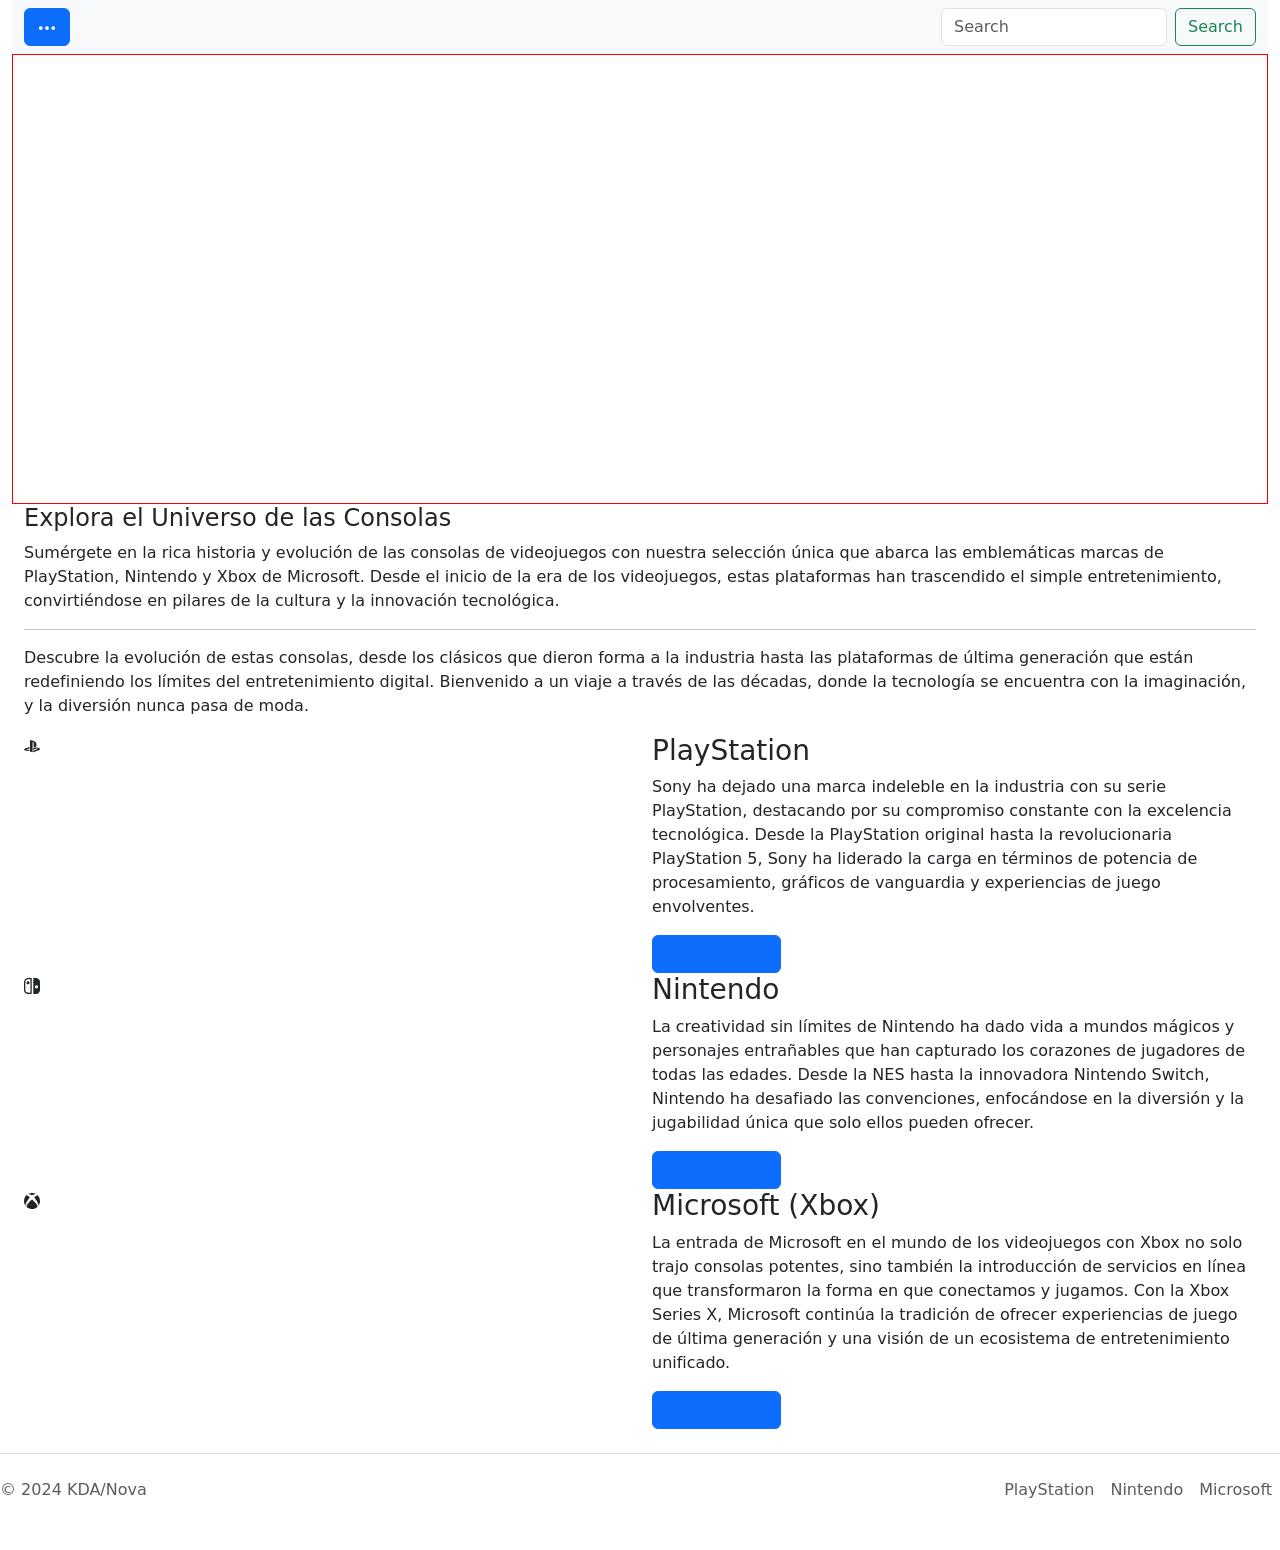
==== index.html @ 0591c62e "first commit" ====
<!DOCTYPE html>
<html lang="es">

<head>
    <meta charset="UTF-8">
    <meta name="viewport" content="width=device-width, initial-scale=1.0">
    <title>Home | Tiendita de la Esquina</title>

    <!-- CSS BS-->
    <link href="https://cdn.jsdelivr.net/npm/bootstrap@5.3.2/dist/css/bootstrap.min.css" rel="stylesheet"
        integrity="sha384-T3c6CoIi6uLrA9TneNEoa7RxnatzjcDSCmG1MXxSR1GAsXEV/Dwwykc2MPK8M2HN" crossorigin="anonymous">

    <!-- ------------------------------------ -->
    <!-- CSS -->
    <link rel="stylesheet" href="css/estilo.css">

    <!-- ------------------------------------ -->
    <!-- ESTILO DE FUENTE EXTERNA -->


    <!-- ------------------------------------ -->
    <!-- SEO -->
    <link rel="icon" href="" type="image/png">
    <meta name="title" content="Home | Tiendita de la Esquina">
    <meta name="description" content="Explora la mejor selección de consolas de videojuegos de las principales marcas, incluyendo 
    Sony PlayStation, Xbox y Nintendo, en nuestra tienda en línea. Descubre la última tecnología en entretenimiento con nuestra 
    amplia gama de consolas, accesorios y juegos. Desde la potencia innovadora de PlayStation hasta la versatilidad de Xbox y la 
    creatividad única de Nintendo, estamos comprometidos a ofrecerte la experiencia de juego perfecta. ¡Compra ahora y sumérgete 
    en el emocionante mundo de los videojuegos con la garantía de calidad y servicio de nuestra tienda!">
</head>

<body>

    <!-- HEADER -->
    <header class="container-fluid headerIndex">
        <nav class="navbar bg-body-tertiary headerIndexNav">

            <!-- Menu header -->
            <div class="container-fluid">
                <div class="d-grid gap-2 d-md-block">
                    <button type="button" class="btn btn-primary" id="btnHeaderIndexNav">
                        <svg xmlns="http://www.w3.org/2000/svg" width="20" height="20" fill="currentColor"
                            class="bi bi-three-dots" viewBox="0 0 16 16">
                            <path
                                d="M3 9.5a1.5 1.5 0 1 1 0-3 1.5 1.5 0 0 1 0 3m5 0a1.5 1.5 0 1 1 0-3 1.5 1.5 0 0 1 0 3m5 0a1.5 1.5 0 1 1 0-3 1.5 1.5 0 0 1 0 3" />
                        </svg>
                    </button>
                </div>

                <form class="d-flex" role="search">
                    <input class="form-control me-2" type="search" placeholder="Search" aria-label="Search">
                    <button class="btn btn-outline-success" type="submit">Search</button>
                </form>
            </div>

            <!-- fondo del nav -->
            <div class="overlay menuNavIndexFondoNegro d-none" id="idMenuNavIndexFondoNegro"></div>

            <!-- Menu Nav -->
            <div class="d-flex flex-column flex-shrink-0 p-3 text-bg-dark menuNavOpen d-none" id="idMenuNavOpen">
                <a href="/" class="d-flex align-items-center mb-3 mb-md-0 me-md-auto text-white text-decoration-none">
                    <h1>La Tiendita de la Esquina</h1>
                </a>
                <hr>
                <ul class="nav nav-pills flex-column mb-auto">
                    <li class="nav-item">
                        <a href="#" class="nav-link" aria-current="page">
                            <svg xmlns="http://www.w3.org/2000/svg" width="25" height="25" fill="currentColor"
                                class="bi bi-house-door" viewBox="0 0 16 16">
                                <path
                                    d="M8.354 1.146a.5.5 0 0 0-.708 0l-6 6A.5.5 0 0 0 1.5 7.5v7a.5.5 0 0 0 .5.5h4.5a.5.5 0 0 0 .5-.5v-4h2v4a.5.5 0 0 0 .5.5H14a.5.5 0 0 0 .5-.5v-7a.5.5 0 0 0-.146-.354L13 5.793V2.5a.5.5 0 0 0-.5-.5h-1a.5.5 0 0 0-.5.5v1.293zM2.5 14V7.707l5.5-5.5 5.5 5.5V14H10v-4a.5.5 0 0 0-.5-.5h-3a.5.5 0 0 0-.5.5v4z" />
                            </svg>
                            Home
                        </a>
                    </li>
                    <li>
                        <a href="#" class="nav-link text-white">
                            <svg xmlns="http://www.w3.org/2000/svg" width="25" height="25" fill="currentColor"
                                class="bi bi-playstation" viewBox="0 0 16 16">
                                <path
                                    d="M15.858 11.451c-.313.395-1.079.676-1.079.676l-5.696 2.046v-1.509l4.192-1.493c.476-.17.549-.412.162-.538-.386-.127-1.085-.09-1.56.08l-2.794.984v-1.566l.161-.054s.807-.286 1.942-.412c1.135-.125 2.525.017 3.616.43 1.23.39 1.368.962 1.056 1.356M9.625 8.883v-3.86c0-.453-.083-.87-.508-.988-.326-.105-.528.198-.528.65v9.664l-2.606-.827V2c1.108.206 2.722.692 3.59.985 2.207.757 2.955 1.7 2.955 3.825 0 2.071-1.278 2.856-2.903 2.072Zm-8.424 3.625C-.061 12.15-.271 11.41.304 10.984c.532-.394 1.436-.69 1.436-.69l3.737-1.33v1.515l-2.69.963c-.474.17-.547.411-.161.538.386.126 1.085.09 1.56-.08l1.29-.469v1.356l-.257.043a8.45 8.45 0 0 1-4.018-.323Z" />
                            </svg>
                            PlayStation
                        </a>
                    </li>
                    <li>
                        <a href="#" class="nav-link text-white">
                            <svg xmlns="http://www.w3.org/2000/svg" width="25" height="25" fill="currentColor"
                                class="bi bi-nintendo-switch" viewBox="0 0 16 16">
                                <path
                                    d="M9.34 8.005c0-4.38.01-7.972.023-7.982C9.373.01 10.036 0 10.831 0c1.153 0 1.51.01 1.743.05 1.73.298 3.045 1.6 3.373 3.326.046.242.053.809.053 4.61 0 4.06.005 4.537-.123 4.976-.022.076-.048.15-.08.242a4.14 4.14 0 0 1-3.426 2.767c-.317.033-2.889.046-2.978.013-.05-.02-.053-.752-.053-7.979m4.675.269a1.62 1.62 0 0 0-1.113-1.034 1.61 1.61 0 0 0-1.938 1.073 1.9 1.9 0 0 0-.014.935 1.63 1.63 0 0 0 1.952 1.107c.51-.136.908-.504 1.11-1.028.11-.285.113-.742.003-1.053M3.71 3.317c-.208.04-.526.199-.695.348-.348.301-.52.729-.494 1.232.013.262.03.332.136.544.155.321.39.556.712.715.222.11.278.123.567.133.261.01.354 0 .53-.06.719-.242 1.153-.94 1.03-1.656-.142-.852-.95-1.422-1.786-1.256" />
                                <path
                                    d="M3.425.053a4.14 4.14 0 0 0-3.28 3.015C0 3.628-.01 3.956.005 8.3c.01 3.99.014 4.082.08 4.39.368 1.66 1.548 2.844 3.224 3.235.22.05.497.06 2.29.07 1.856.012 2.048.009 2.097-.04.05-.05.053-.69.053-7.94 0-5.374-.01-7.906-.033-7.952-.033-.06-.09-.063-2.03-.06-1.578.004-2.052.014-2.26.05Zm3 14.665-1.35-.016c-1.242-.013-1.375-.02-1.623-.083a2.81 2.81 0 0 1-2.08-2.167c-.074-.335-.074-8.579-.004-8.907a2.85 2.85 0 0 1 1.716-2.05c.438-.176.64-.196 2.058-.2l1.282-.003v13.426Z" />
                            </svg>
                            Nintendo
                        </a>
                    </li>
                    <li>
                        <a href="#" class="nav-link text-white">
                            <svg xmlns="http://www.w3.org/2000/svg" width="25" height="25" fill="currentColor"
                                class="bi bi-xbox" viewBox="0 0 16 16">
                                <path
                                    d="M7.202 15.967a8 8 0 0 1-3.552-1.26c-.898-.585-1.101-.826-1.101-1.306 0-.965 1.062-2.656 2.879-4.583C6.459 7.723 7.897 6.44 8.052 6.475c.302.068 2.718 2.423 3.622 3.531 1.43 1.753 2.088 3.189 1.754 3.829-.254.486-1.83 1.437-2.987 1.802-.954.301-2.207.429-3.239.33m-5.866-3.57C.589 11.253.212 10.127.03 8.497c-.06-.539-.038-.846.137-1.95.218-1.377 1.002-2.97 1.945-3.95.401-.417.437-.427.926-.263.595.2 1.23.638 2.213 1.528l.574.519-.313.385C4.056 6.553 2.52 9.086 1.94 10.653c-.315.852-.442 1.707-.306 2.063.091.24.007.15-.3-.319Zm13.101.195c.074-.36-.019-1.02-.238-1.687-.473-1.443-2.055-4.128-3.508-5.953l-.457-.575.494-.454c.646-.593 1.095-.948 1.58-1.25.381-.237.927-.448 1.161-.448.145 0 .654.528 1.065 1.104a8.4 8.4 0 0 1 1.343 3.102c.153.728.166 2.286.024 3.012a9.5 9.5 0 0 1-.6 1.893c-.179.393-.624 1.156-.82 1.404-.1.128-.1.127-.043-.148ZM7.335 1.952c-.67-.34-1.704-.705-2.276-.803a4 4 0 0 0-.759-.043c-.471.024-.45 0 .306-.358A7.8 7.8 0 0 1 6.47.128c.8-.169 2.306-.17 3.094-.005.85.18 1.853.552 2.418.9l.168.103-.385-.02c-.766-.038-1.88.27-3.078.853-.361.176-.676.316-.699.312a12 12 0 0 1-.654-.319Z" />
                            </svg>
                            Microsoft
                        </a>
                    </li>
                    <li>
                        <a href="#" class="nav-link text-white">
                            <svg xmlns="http://www.w3.org/2000/svg" width="25" height="25" fill="currentColor"
                                class="bi bi-columns-gap" viewBox="0 0 16 16">
                                <path
                                    d="M6 1v3H1V1zM1 0a1 1 0 0 0-1 1v3a1 1 0 0 0 1 1h5a1 1 0 0 0 1-1V1a1 1 0 0 0-1-1zm14 12v3h-5v-3zm-5-1a1 1 0 0 0-1 1v3a1 1 0 0 0 1 1h5a1 1 0 0 0 1-1v-3a1 1 0 0 0-1-1zM6 8v7H1V8zM1 7a1 1 0 0 0-1 1v7a1 1 0 0 0 1 1h5a1 1 0 0 0 1-1V8a1 1 0 0 0-1-1zm14-6v7h-5V1zm-5-1a1 1 0 0 0-1 1v7a1 1 0 0 0 1 1h5a1 1 0 0 0 1-1V1a1 1 0 0 0-1-1z" />
                            </svg>
                            Todos los productos
                        </a>
                    </li>
                </ul>
                <hr>
                <div class="dropdown">
                    <a href="#" class="d-flex align-items-center text-white text-decoration-none dropdown-toggle"
                        data-bs-toggle="dropdown" aria-expanded="false">
                        <img src="https://github.com/mdo.png" alt="" width="32" height="32" class="rounded-circle me-2">
                        <strong>Yo</strong>
                    </a>
                    <ul class="dropdown-menu dropdown-menu-dark text-small shadow">
                        <li><a class="dropdown-item" href="#">Mi Carrito</a></li>
                        <li><a class="dropdown-item" href="#">Perfil</a></li>
                        <li>
                            <hr class="dropdown-divider">
                        </li>
                        <li><a class="dropdown-item" href="#">Salir</a></li>
                    </ul>
                </div>
            </div>
        </nav>
    </header>

    <!-- ------ -->
    <!-- MAIN -->
    <main class="container-fluid">

        <!-- Portadas -->
        <div class="container-fluid" id="contendorPortadaIndex" style="border: 1px solid red; width: 100%; height: 50vh;">
              
            <div class="spinner-grow spinner-grow-sm" role="status">
                <span class="visually-hidden">Loading...</span>
            </div>
            <div class="spinner-grow spinner-grow-sm" role="status">
                <span class="visually-hidden">Loading...</span>
            </div>
            <div class="spinner-grow spinner-grow-sm" role="status">
                <span class="visually-hidden">Loading...</span>
            </div>
        </div>
        
        <!-- Descripción -->
        <div class="container-fluid">
            <h4>Explora el Universo de las Consolas</h4>
            <p>Sumérgete en la rica historia y evolución de las consolas de videojuegos con nuestra selección única
                que
                abarca las emblemáticas marcas de PlayStation, Nintendo y Xbox de Microsoft. Desde el inicio de la
                era
                de los videojuegos, estas plataformas han trascendido el simple entretenimiento, convirtiéndose en
                pilares de la cultura y la innovación tecnológica.
            </p>
            <hr>
            <p>Descubre la evolución de estas consolas, desde los clásicos que dieron forma a la industria hasta las
                plataformas de última generación que están redefiniendo los límites del entretenimiento digital.
                Bienvenido a un viaje a través de las décadas, donde la tecnología se encuentra con la imaginación,
                y la
                diversión nunca pasa de moda.
            </p>
        </div>

        <!-- Catálogo -->
        <div class="container-fluid">

            <!-- PlayStation -->
            <div class="row">
                <div class="col-xl-6 col-md-6 col-sm-12">
                    <svg xmlns="http://www.w3.org/2000/svg" width="16" height="16" fill="currentColor"
                        class="bi bi-playstation" viewBox="0 0 16 16">
                        <path
                            d="M15.858 11.451c-.313.395-1.079.676-1.079.676l-5.696 2.046v-1.509l4.192-1.493c.476-.17.549-.412.162-.538-.386-.127-1.085-.09-1.56.08l-2.794.984v-1.566l.161-.054s.807-.286 1.942-.412c1.135-.125 2.525.017 3.616.43 1.23.39 1.368.962 1.056 1.356M9.625 8.883v-3.86c0-.453-.083-.87-.508-.988-.326-.105-.528.198-.528.65v9.664l-2.606-.827V2c1.108.206 2.722.692 3.59.985 2.207.757 2.955 1.7 2.955 3.825 0 2.071-1.278 2.856-2.903 2.072Zm-8.424 3.625C-.061 12.15-.271 11.41.304 10.984c.532-.394 1.436-.69 1.436-.69l3.737-1.33v1.515l-2.69.963c-.474.17-.547.411-.161.538.386.126 1.085.09 1.56-.08l1.29-.469v1.356l-.257.043a8.45 8.45 0 0 1-4.018-.323Z" />
                    </svg>
                </div>
                <div class="col-xl-6 col-md-6 col-sm-12">
                    <h3>PlayStation</h3>
                    <p>Sony ha dejado una marca indeleble en la industria con su serie PlayStation, destacando por
                        su
                        compromiso constante con la excelencia tecnológica. Desde la PlayStation original hasta la
                        revolucionaria PlayStation 5, Sony ha liderado la carga en términos de potencia de
                        procesamiento, gráficos de vanguardia y experiencias de juego envolventes.</p>
                    <button type="button" class="btn btn-primary"><a href="">Ver Consolas</a></button>
                </div>
            </div>

            <!-- Nintendo -->
            <div class="row">
                <div class="col-xl-6 col-md-6 col-sm-12">
                    <svg xmlns="http://www.w3.org/2000/svg" width="16" height="16" fill="currentColor"
                        class="bi bi-nintendo-switch" viewBox="0 0 16 16">
                        <path
                            d="M9.34 8.005c0-4.38.01-7.972.023-7.982C9.373.01 10.036 0 10.831 0c1.153 0 1.51.01 1.743.05 1.73.298 3.045 1.6 3.373 3.326.046.242.053.809.053 4.61 0 4.06.005 4.537-.123 4.976-.022.076-.048.15-.08.242a4.14 4.14 0 0 1-3.426 2.767c-.317.033-2.889.046-2.978.013-.05-.02-.053-.752-.053-7.979m4.675.269a1.62 1.62 0 0 0-1.113-1.034 1.61 1.61 0 0 0-1.938 1.073 1.9 1.9 0 0 0-.014.935 1.63 1.63 0 0 0 1.952 1.107c.51-.136.908-.504 1.11-1.028.11-.285.113-.742.003-1.053M3.71 3.317c-.208.04-.526.199-.695.348-.348.301-.52.729-.494 1.232.013.262.03.332.136.544.155.321.39.556.712.715.222.11.278.123.567.133.261.01.354 0 .53-.06.719-.242 1.153-.94 1.03-1.656-.142-.852-.95-1.422-1.786-1.256" />
                        <path
                            d="M3.425.053a4.14 4.14 0 0 0-3.28 3.015C0 3.628-.01 3.956.005 8.3c.01 3.99.014 4.082.08 4.39.368 1.66 1.548 2.844 3.224 3.235.22.05.497.06 2.29.07 1.856.012 2.048.009 2.097-.04.05-.05.053-.69.053-7.94 0-5.374-.01-7.906-.033-7.952-.033-.06-.09-.063-2.03-.06-1.578.004-2.052.014-2.26.05Zm3 14.665-1.35-.016c-1.242-.013-1.375-.02-1.623-.083a2.81 2.81 0 0 1-2.08-2.167c-.074-.335-.074-8.579-.004-8.907a2.85 2.85 0 0 1 1.716-2.05c.438-.176.64-.196 2.058-.2l1.282-.003v13.426Z" />
                    </svg>
                </div>
                <div class="col-xl-6 col-md-6 col-sm-12">
                    <h3>Nintendo</h3>
                    <p>La creatividad sin límites de Nintendo ha dado vida a mundos mágicos y personajes entrañables
                        que
                        han capturado los corazones de jugadores de todas las edades. Desde la NES hasta la
                        innovadora
                        Nintendo Switch, Nintendo ha desafiado las convenciones, enfocándose en la diversión y la
                        jugabilidad única que solo ellos pueden ofrecer.</p>
                    <button type="button" class="btn btn-primary"><a href="">Ver Consolas</a></button>
                </div>
            </div>

            <!-- Microsoft (Xbox) -->
            <div class="row">
                <div class="col-xl-6 col-md-6 col-sm-12">
                    <svg xmlns="http://www.w3.org/2000/svg" width="16" height="16" fill="currentColor"
                        class="bi bi-xbox" viewBox="0 0 16 16">
                        <path
                            d="M7.202 15.967a8 8 0 0 1-3.552-1.26c-.898-.585-1.101-.826-1.101-1.306 0-.965 1.062-2.656 2.879-4.583C6.459 7.723 7.897 6.44 8.052 6.475c.302.068 2.718 2.423 3.622 3.531 1.43 1.753 2.088 3.189 1.754 3.829-.254.486-1.83 1.437-2.987 1.802-.954.301-2.207.429-3.239.33m-5.866-3.57C.589 11.253.212 10.127.03 8.497c-.06-.539-.038-.846.137-1.95.218-1.377 1.002-2.97 1.945-3.95.401-.417.437-.427.926-.263.595.2 1.23.638 2.213 1.528l.574.519-.313.385C4.056 6.553 2.52 9.086 1.94 10.653c-.315.852-.442 1.707-.306 2.063.091.24.007.15-.3-.319Zm13.101.195c.074-.36-.019-1.02-.238-1.687-.473-1.443-2.055-4.128-3.508-5.953l-.457-.575.494-.454c.646-.593 1.095-.948 1.58-1.25.381-.237.927-.448 1.161-.448.145 0 .654.528 1.065 1.104a8.4 8.4 0 0 1 1.343 3.102c.153.728.166 2.286.024 3.012a9.5 9.5 0 0 1-.6 1.893c-.179.393-.624 1.156-.82 1.404-.1.128-.1.127-.043-.148ZM7.335 1.952c-.67-.34-1.704-.705-2.276-.803a4 4 0 0 0-.759-.043c-.471.024-.45 0 .306-.358A7.8 7.8 0 0 1 6.47.128c.8-.169 2.306-.17 3.094-.005.85.18 1.853.552 2.418.9l.168.103-.385-.02c-.766-.038-1.88.27-3.078.853-.361.176-.676.316-.699.312a12 12 0 0 1-.654-.319Z" />
                    </svg>
                </div>
                <div class="col-xl-6 col-md-6 col-sm-12">
                    <h3>Microsoft (Xbox)</h3>
                    <p>La entrada de Microsoft en el mundo de los videojuegos con Xbox no solo trajo consolas
                        potentes,
                        sino también la introducción de servicios en línea que transformaron la forma en que
                        conectamos
                        y jugamos. Con la Xbox Series X, Microsoft continúa la tradición de ofrecer experiencias de
                        juego de última generación y una visión de un ecosistema de entretenimiento unificado.</p>
                    <button type="button" class="btn btn-primary"><a href="">Ver Consolas</a></button>
                </div>
            </div>
        </div>
    </main>

    <!-- ------ -->
    <!-- FOOTER -->
    <footer class="d-flex flex-wrap justify-content-between align-items-center py-3 my-4 border-top">
        <p class="col-md-4 mb-0 text-body-secondary">&copy; 2024 KDA/Nova</p>

        <a href="/"
            class="col-md-4 d-flex align-items-center justify-content-center mb-3 mb-md-0 me-md-auto link-body-emphasis text-decoration-none">
            <svg class="bi me-2" width="40" height="32">
                <use xlink:href="#bootstrap" />
            </svg>
        </a>

        <ul class="nav col-md-4 justify-content-end">
            <li class="nav-item"><a href="https://www.playstation.com/es-ar/" target="_blank"
                    class="nav-link px-2 text-body-secondary">PlayStation</a></li>
            <li class="nav-item"><a href="https://www.nintendo.com/es-ar/?gad_source=1" target="_blank"
                    class="nav-link px-2 text-body-secondary">Nintendo</a></li>
            <li class="nav-item"><a href="https://www.xbox.com/es-AR" target="_blank"
                    class="nav-link px-2 text-body-secondary">Microsoft</a></li>
        </ul>
    </footer>

    <!-- ------------------------------------ -->
    <!-- SWEET ALERT -->

    <!-- ------------------------------------ -->
    <!-- JS BS -->
    <script src="https://cdn.jsdelivr.net/npm/bootstrap@5.3.2/dist/js/bootstrap.bundle.min.js"
        integrity="sha384-C6RzsynM9kWDrMNeT87bh95OGNyZPhcTNXj1NW7RuBCsyN/o0jlpcV8Qyq46cDfL"
        crossorigin="anonymous"></script>

    <!-- ------------------------------------ -->
    <!-- JS -->
    <script src="js/index.js"></script>

</body>

</html>
---- css/estilo.css ----
* {
  margin: 0;
  padding: 0;
}

@font-face {}
html {
  scroll-behavior: smooth;
}

/* IMPORTS */
.headerIndex .menuNavIndexFondoNegro {
  position: fixed;
  top: 0px;
  left: 0px;
  width: 100%;
  height: 100%;
  background-color: rgba(0, 0, 0, 0.659);
  z-index: 10;
}
.headerIndex .menuNavOpen {
  position: fixed;
  top: 0px;
  left: 0px;
  width: 20%;
  height: 100%;
  z-index: 15;
}

/*# sourceMappingURL=estilo.css.map */
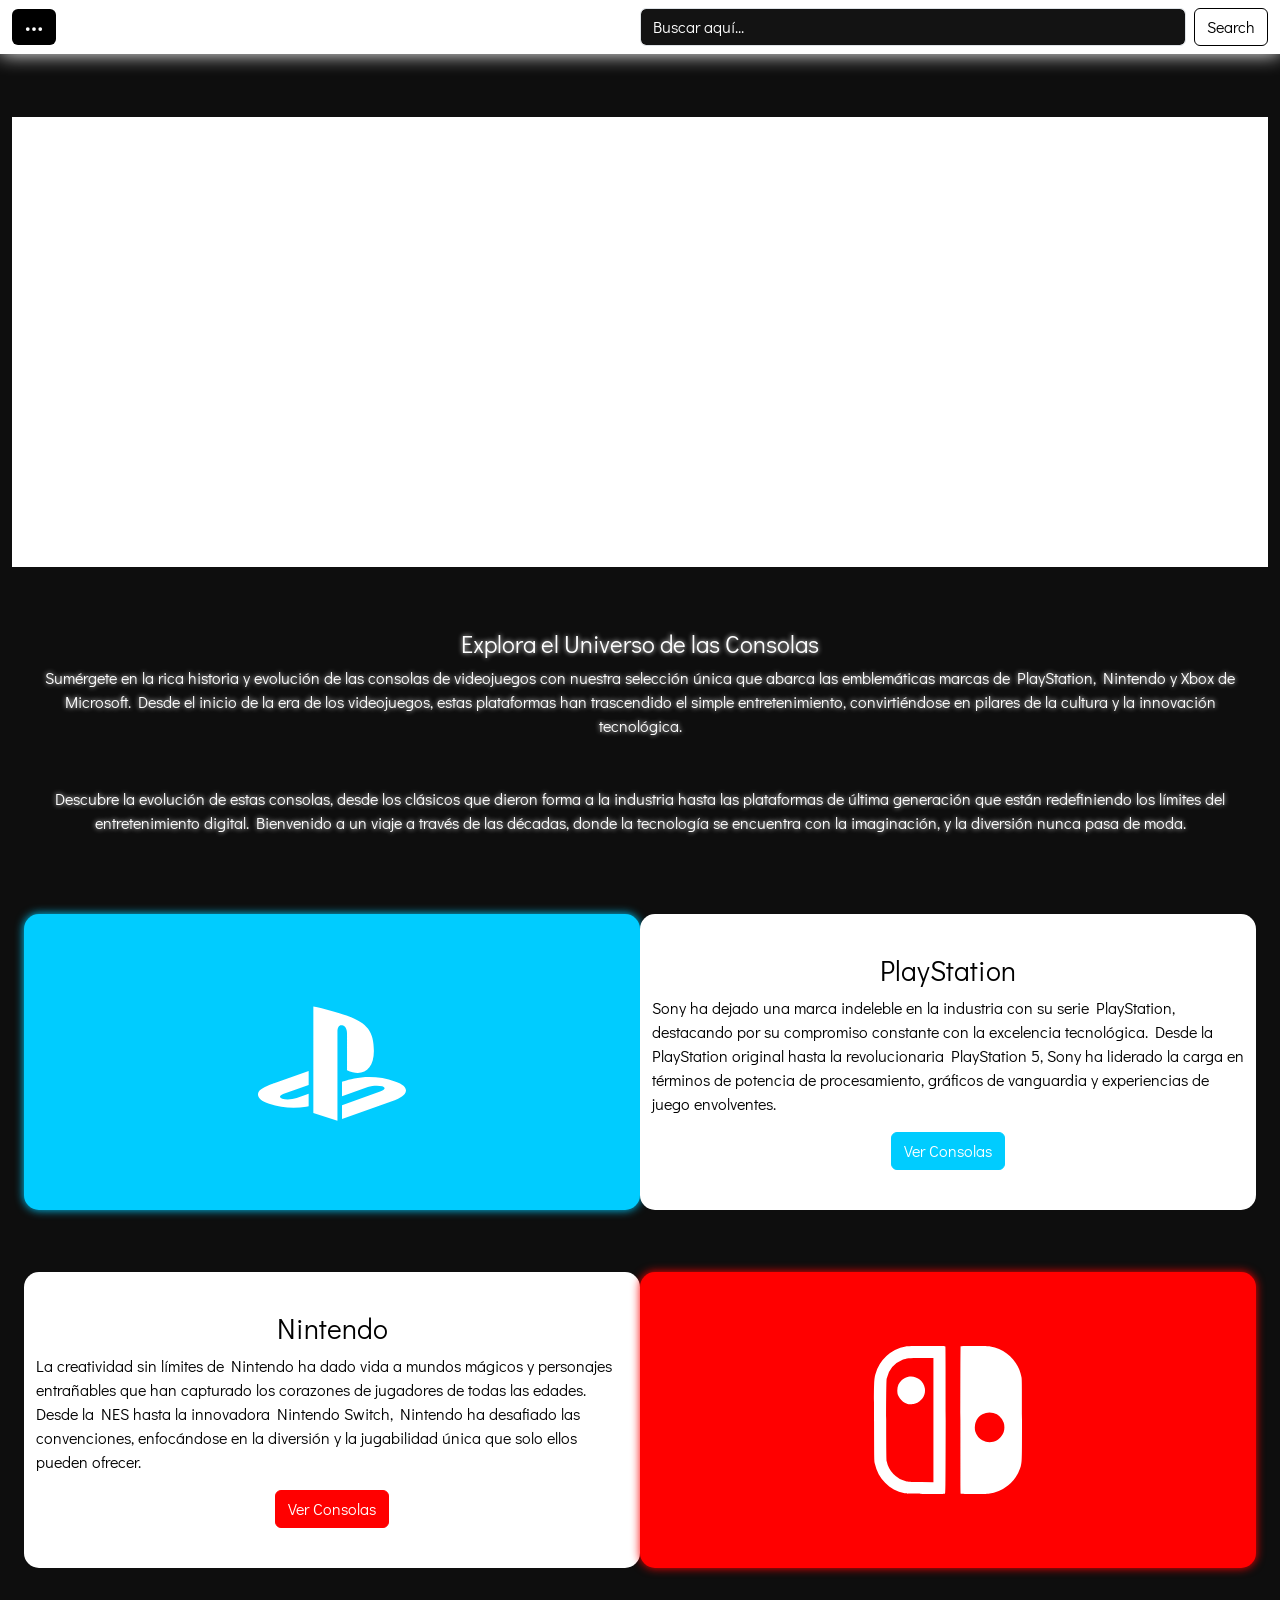
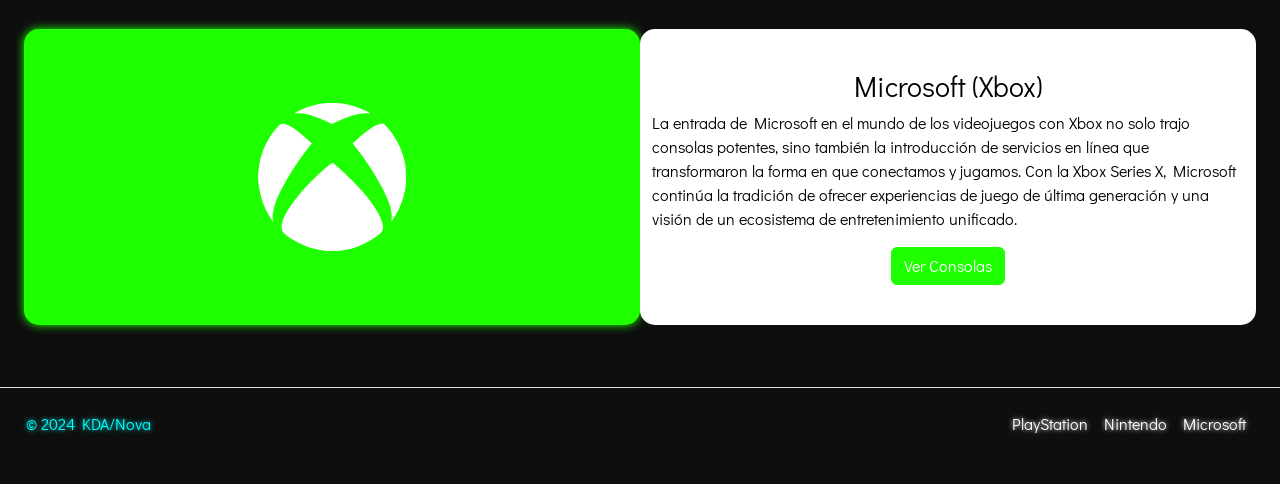
==== commit 09d12246: "as" ====
--- a/index.html
+++ b/index.html
@@ -16,11 +16,14 @@
 
     <!-- ------------------------------------ -->
     <!-- ESTILO DE FUENTE EXTERNA -->
+    <link rel="preconnect" href="https://fonts.googleapis.com">
+    <link rel="preconnect" href="https://fonts.gstatic.com" crossorigin>
+    <link href="https://fonts.googleapis.com/css2?family=Didact+Gothic&display=swap" rel="stylesheet">
 
 
     <!-- ------------------------------------ -->
     <!-- SEO -->
-    <link rel="icon" href="" type="image/png">
+    <link rel="icon" href="img/index/logo-favicon.png" type="image/png">
     <meta name="title" content="Home | Tiendita de la Esquina">
     <meta name="description" content="Explora la mejor selección de consolas de videojuegos de las principales marcas, incluyendo 
     Sony PlayStation, Xbox y Nintendo, en nuestra tienda en línea. Descubre la última tecnología en entretenimiento con nuestra 
@@ -29,16 +32,16 @@
     en el emocionante mundo de los videojuegos con la garantía de calidad y servicio de nuestra tienda!">
 </head>
 
-<body>
+<body class="bodyIndex">
 
     <!-- HEADER -->
-    <header class="container-fluid headerIndex">
-        <nav class="navbar bg-body-tertiary headerIndexNav">
+    <header class="container-fluid headerIndex" style="padding: 0px;">
+        <nav class="navbar headerIndexNav">
 
             <!-- Menu header -->
-            <div class="container-fluid">
-                <div class="d-grid gap-2 d-md-block">
-                    <button type="button" class="btn btn-primary" id="btnHeaderIndexNav">
+            <div class="container-fluid menuHeader">
+                <div class="d-grid gap-2 d-md-block menuHeaderContenedorBtn">
+                    <button type="button" class="btn btn-primary menuHeaderBtn" id="btnHeaderIndexNav">
                         <svg xmlns="http://www.w3.org/2000/svg" width="20" height="20" fill="currentColor"
                             class="bi bi-three-dots" viewBox="0 0 16 16">
                             <path
@@ -47,9 +50,10 @@
                     </button>
                 </div>
 
-                <form class="d-flex" role="search">
-                    <input class="form-control me-2" type="search" placeholder="Search" aria-label="Search">
-                    <button class="btn btn-outline-success" type="submit">Search</button>
+                <form class="d-flex menuHeaderForm" role="search">
+                    <input class="form-control me-2 menuHeaderFormInput" type="search" placeholder="Buscar aquí..."
+                        aria-label="Search">
+                    <button class="btn menuHeaderFormInputBtn" type="submit">Search</button>
                 </form>
             </div>
 
@@ -57,14 +61,16 @@
             <div class="overlay menuNavIndexFondoNegro d-none" id="idMenuNavIndexFondoNegro"></div>
 
             <!-- Menu Nav -->
-            <div class="d-flex flex-column flex-shrink-0 p-3 text-bg-dark menuNavOpen d-none" id="idMenuNavOpen">
-                <a href="/" class="d-flex align-items-center mb-3 mb-md-0 me-md-auto text-white text-decoration-none">
-                    <h1>La Tiendita de la Esquina</h1>
+            <div class="d-flex flex-column flex-shrink-0 p-3 menuNavOpen opacity-0" id="idMenuNavOpen">
+                <a href="index.html" class="d-flex align-items-center mb-3 mb-md-0 me-md-auto menuNavOpenLink">
+                    <img src="img/index/logo-principal.png" alt="logo-principal" class="menuNavOpenLinkImg">
                 </a>
+
                 <hr>
-                <ul class="nav nav-pills flex-column mb-auto">
-                    <li class="nav-item">
-                        <a href="#" class="nav-link" aria-current="page">
+
+                <ul class="nav nav-pills flex-column mb-auto menuNavOpenUl">
+                    <li class="menuNavOpenUlLi">
+                        <a href="index.html" class="nav-link menuNavOpenUlLiLink hoverLink" aria-current="page">
                             <svg xmlns="http://www.w3.org/2000/svg" width="25" height="25" fill="currentColor"
                                 class="bi bi-house-door" viewBox="0 0 16 16">
                                 <path
@@ -73,8 +79,8 @@
                             Home
                         </a>
                     </li>
-                    <li>
-                        <a href="#" class="nav-link text-white">
+                    <li class="menuNavOpenUlLi">
+                        <a href="#" class="nav-link menuNavOpenUlLiLink playLink">
                             <svg xmlns="http://www.w3.org/2000/svg" width="25" height="25" fill="currentColor"
                                 class="bi bi-playstation" viewBox="0 0 16 16">
                                 <path
@@ -83,8 +89,8 @@
                             PlayStation
                         </a>
                     </li>
-                    <li>
-                        <a href="#" class="nav-link text-white">
+                    <li class="menuNavOpenUlLi">
+                        <a href="#" class="nav-link menuNavOpenUlLiLink nintendoLink">
                             <svg xmlns="http://www.w3.org/2000/svg" width="25" height="25" fill="currentColor"
                                 class="bi bi-nintendo-switch" viewBox="0 0 16 16">
                                 <path
@@ -95,8 +101,8 @@
                             Nintendo
                         </a>
                     </li>
-                    <li>
-                        <a href="#" class="nav-link text-white">
+                    <li class="menuNavOpenUlLi">
+                        <a href="#" class="nav-link menuNavOpenUlLiLink xboxLink">
                             <svg xmlns="http://www.w3.org/2000/svg" width="25" height="25" fill="currentColor"
                                 class="bi bi-xbox" viewBox="0 0 16 16">
                                 <path
@@ -105,8 +111,8 @@
                             Microsoft
                         </a>
                     </li>
-                    <li>
-                        <a href="#" class="nav-link text-white">
+                    <li class="menuNavOpenUlLi">
+                        <a href="#" class="nav-link menuNavOpenUlLiLink hoverLink">
                             <svg xmlns="http://www.w3.org/2000/svg" width="25" height="25" fill="currentColor"
                                 class="bi bi-columns-gap" viewBox="0 0 16 16">
                                 <path
@@ -116,48 +122,46 @@
                         </a>
                     </li>
                 </ul>
+
                 <hr>
-                <div class="dropdown">
-                    <a href="#" class="d-flex align-items-center text-white text-decoration-none dropdown-toggle"
-                        data-bs-toggle="dropdown" aria-expanded="false">
-                        <img src="https://github.com/mdo.png" alt="" width="32" height="32" class="rounded-circle me-2">
-                        <strong>Yo</strong>
+
+                <div class="menuNavOpenPerfil">
+                    <a href="#" class="nav-link menuNavOpenPerfilLink">
+                        <svg xmlns="http://www.w3.org/2000/svg" width="25" height="25" fill="currentColor"
+                            class="bi bi-person" viewBox="0 0 16 16">
+                            <path
+                                d="M8 8a3 3 0 1 0 0-6 3 3 0 0 0 0 6m2-3a2 2 0 1 1-4 0 2 2 0 0 1 4 0m4 8c0 1-1 1-1 1H3s-1 0-1-1 1-4 6-4 6 3 6 4m-1-.004c-.001-.246-.154-.986-.832-1.664C11.516 10.68 10.289 10 8 10s-3.516.68-4.168 1.332c-.678.678-.83 1.418-.832 1.664z" />
+                        </svg>
+                        Registrarse
                     </a>
-                    <ul class="dropdown-menu dropdown-menu-dark text-small shadow">
-                        <li><a class="dropdown-item" href="#">Mi Carrito</a></li>
-                        <li><a class="dropdown-item" href="#">Perfil</a></li>
-                        <li>
-                            <hr class="dropdown-divider">
-                        </li>
-                        <li><a class="dropdown-item" href="#">Salir</a></li>
-                    </ul>
-                </div>
+                </div>
+
             </div>
         </nav>
     </header>
 
     <!-- ------ -->
     <!-- MAIN -->
-    <main class="container-fluid">
+    <main class="container-fluid mainIndex">
 
         <!-- Portadas -->
-        <div class="container-fluid" id="contendorPortadaIndex" style="border: 1px solid red; width: 100%; height: 50vh;">
-              
-            <div class="spinner-grow spinner-grow-sm" role="status">
-                <span class="visually-hidden">Loading...</span>
-            </div>
-            <div class="spinner-grow spinner-grow-sm" role="status">
-                <span class="visually-hidden">Loading...</span>
-            </div>
-            <div class="spinner-grow spinner-grow-sm" role="status">
-                <span class="visually-hidden">Loading...</span>
+        <div class="container-fluid mainIndexPortadas" id="contendorPortadaIndex" style="width: 100%; height: 50vh;">
+
+            <div class="spinner-grow spinner-grow-sm mainIndexPortadasContenedor" role="status">
+                <span class="visually-hidden mainIndexPortadasContenedorSpan">Loading...</span>
+            </div>
+            <div class="spinner-grow spinner-grow-sm mainIndexPortadasContenedor" role="status">
+                <span class="visually-hidden mainIndexPortadasContenedorSpan">Loading...</span>
+            </div>
+            <div class="spinner-grow spinner-grow-sm mainIndexPortadasContenedor" role="status">
+                <span class="visually-hidden mainIndexPortadasContenedorSpan">Loading...</span>
             </div>
         </div>
-        
+
         <!-- Descripción -->
-        <div class="container-fluid">
-            <h4>Explora el Universo de las Consolas</h4>
-            <p>Sumérgete en la rica historia y evolución de las consolas de videojuegos con nuestra selección única
+        <div class="container-fluid mainIndexDescripcion">
+            <h4 class="mainIndexDescripcionTitle">Explora el Universo de las Consolas</h4>
+            <p class="mainIndexDescripcionText">Sumérgete en la rica historia y evolución de las consolas de videojuegos con nuestra selección única
                 que
                 abarca las emblemáticas marcas de PlayStation, Nintendo y Xbox de Microsoft. Desde el inicio de la
                 era
@@ -165,7 +169,7 @@
                 pilares de la cultura y la innovación tecnológica.
             </p>
             <hr>
-            <p>Descubre la evolución de estas consolas, desde los clásicos que dieron forma a la industria hasta las
+            <p class="mainIndexDescripcionText">Descubre la evolución de estas consolas, desde los clásicos que dieron forma a la industria hasta las
                 plataformas de última generación que están redefiniendo los límites del entretenimiento digital.
                 Bienvenido a un viaje a través de las décadas, donde la tecnología se encuentra con la imaginación,
                 y la
@@ -174,69 +178,69 @@
         </div>
 
         <!-- Catálogo -->
-        <div class="container-fluid">
+        <div class="container-fluid mainIndexCatalogo">
 
             <!-- PlayStation -->
-            <div class="row">
-                <div class="col-xl-6 col-md-6 col-sm-12">
+            <div class="row mainIndexCatalogoContendor">
+                <div class="col-xl-6 col-md-6 col-sm-12 mainIndexCatalogoContendorLogo logoPlay" style="order: 1;">
                     <svg xmlns="http://www.w3.org/2000/svg" width="16" height="16" fill="currentColor"
-                        class="bi bi-playstation" viewBox="0 0 16 16">
+                        class="bi bi-playstation mainIndexCatalogoContendorLogoSvg" viewBox="0 0 16 16">
                         <path
                             d="M15.858 11.451c-.313.395-1.079.676-1.079.676l-5.696 2.046v-1.509l4.192-1.493c.476-.17.549-.412.162-.538-.386-.127-1.085-.09-1.56.08l-2.794.984v-1.566l.161-.054s.807-.286 1.942-.412c1.135-.125 2.525.017 3.616.43 1.23.39 1.368.962 1.056 1.356M9.625 8.883v-3.86c0-.453-.083-.87-.508-.988-.326-.105-.528.198-.528.65v9.664l-2.606-.827V2c1.108.206 2.722.692 3.59.985 2.207.757 2.955 1.7 2.955 3.825 0 2.071-1.278 2.856-2.903 2.072Zm-8.424 3.625C-.061 12.15-.271 11.41.304 10.984c.532-.394 1.436-.69 1.436-.69l3.737-1.33v1.515l-2.69.963c-.474.17-.547.411-.161.538.386.126 1.085.09 1.56-.08l1.29-.469v1.356l-.257.043a8.45 8.45 0 0 1-4.018-.323Z" />
                     </svg>
                 </div>
-                <div class="col-xl-6 col-md-6 col-sm-12">
-                    <h3>PlayStation</h3>
-                    <p>Sony ha dejado una marca indeleble en la industria con su serie PlayStation, destacando por
+                <div class="col-xl-6 col-md-6 col-sm-12 mainIndexCatalogoContendorTexts" style="order: 2;">
+                    <h3 class="mainIndexCatalogoContendorTextsTitle">PlayStation</h3>
+                    <p class="mainIndexCatalogoContendorTextsText">Sony ha dejado una marca indeleble en la industria con su serie PlayStation, destacando por
                         su
                         compromiso constante con la excelencia tecnológica. Desde la PlayStation original hasta la
                         revolucionaria PlayStation 5, Sony ha liderado la carga en términos de potencia de
                         procesamiento, gráficos de vanguardia y experiencias de juego envolventes.</p>
-                    <button type="button" class="btn btn-primary"><a href="">Ver Consolas</a></button>
+                    <button type="button" class="btn mainIndexCatalogoContendorTextsBtn btnPlay"><a href="" class="mainIndexCatalogoContendorTextsBtnLink">Ver Consolas</a></button>
                 </div>
             </div>
 
             <!-- Nintendo -->
-            <div class="row">
-                <div class="col-xl-6 col-md-6 col-sm-12">
+            <div class="row mainIndexCatalogoContendor">
+                <div class="col-xl-6 col-md-6 col-sm-12 mainIndexCatalogoContendorLogo logoNintendo" style="order: 2;">
                     <svg xmlns="http://www.w3.org/2000/svg" width="16" height="16" fill="currentColor"
-                        class="bi bi-nintendo-switch" viewBox="0 0 16 16">
+                        class="bi bi-nintendo-switch mainIndexCatalogoContendorLogoSvg" viewBox="0 0 16 16">
                         <path
                             d="M9.34 8.005c0-4.38.01-7.972.023-7.982C9.373.01 10.036 0 10.831 0c1.153 0 1.51.01 1.743.05 1.73.298 3.045 1.6 3.373 3.326.046.242.053.809.053 4.61 0 4.06.005 4.537-.123 4.976-.022.076-.048.15-.08.242a4.14 4.14 0 0 1-3.426 2.767c-.317.033-2.889.046-2.978.013-.05-.02-.053-.752-.053-7.979m4.675.269a1.62 1.62 0 0 0-1.113-1.034 1.61 1.61 0 0 0-1.938 1.073 1.9 1.9 0 0 0-.014.935 1.63 1.63 0 0 0 1.952 1.107c.51-.136.908-.504 1.11-1.028.11-.285.113-.742.003-1.053M3.71 3.317c-.208.04-.526.199-.695.348-.348.301-.52.729-.494 1.232.013.262.03.332.136.544.155.321.39.556.712.715.222.11.278.123.567.133.261.01.354 0 .53-.06.719-.242 1.153-.94 1.03-1.656-.142-.852-.95-1.422-1.786-1.256" />
                         <path
                             d="M3.425.053a4.14 4.14 0 0 0-3.28 3.015C0 3.628-.01 3.956.005 8.3c.01 3.99.014 4.082.08 4.39.368 1.66 1.548 2.844 3.224 3.235.22.05.497.06 2.29.07 1.856.012 2.048.009 2.097-.04.05-.05.053-.69.053-7.94 0-5.374-.01-7.906-.033-7.952-.033-.06-.09-.063-2.03-.06-1.578.004-2.052.014-2.26.05Zm3 14.665-1.35-.016c-1.242-.013-1.375-.02-1.623-.083a2.81 2.81 0 0 1-2.08-2.167c-.074-.335-.074-8.579-.004-8.907a2.85 2.85 0 0 1 1.716-2.05c.438-.176.64-.196 2.058-.2l1.282-.003v13.426Z" />
                     </svg>
                 </div>
-                <div class="col-xl-6 col-md-6 col-sm-12">
-                    <h3>Nintendo</h3>
-                    <p>La creatividad sin límites de Nintendo ha dado vida a mundos mágicos y personajes entrañables
+                <div class="col-xl-6 col-md-6 col-sm-12 mainIndexCatalogoContendorTexts" style="order: 1;">
+                    <h3 class="mainIndexCatalogoContendorTextsTitle">Nintendo</h3>
+                    <p class="mainIndexCatalogoContendorTextsText">La creatividad sin límites de Nintendo ha dado vida a mundos mágicos y personajes entrañables
                         que
                         han capturado los corazones de jugadores de todas las edades. Desde la NES hasta la
                         innovadora
                         Nintendo Switch, Nintendo ha desafiado las convenciones, enfocándose en la diversión y la
                         jugabilidad única que solo ellos pueden ofrecer.</p>
-                    <button type="button" class="btn btn-primary"><a href="">Ver Consolas</a></button>
+                    <button type="button" class="btn btn-primary mainIndexCatalogoContendorTextsBtn btnNintendo"><a href="" class="mainIndexCatalogoContendorTextsBtnLink">Ver Consolas</a></button>
                 </div>
             </div>
 
             <!-- Microsoft (Xbox) -->
-            <div class="row">
-                <div class="col-xl-6 col-md-6 col-sm-12">
+            <div class="row mainIndexCatalogoContendor">
+                <div class="col-xl-6 col-md-6 col-sm-12 mainIndexCatalogoContendorLogo logoXbox" style="order: 1;">
                     <svg xmlns="http://www.w3.org/2000/svg" width="16" height="16" fill="currentColor"
-                        class="bi bi-xbox" viewBox="0 0 16 16">
+                        class="bi bi-xbox mainIndexCatalogoContendorLogoSvg" viewBox="0 0 16 16">
                         <path
                             d="M7.202 15.967a8 8 0 0 1-3.552-1.26c-.898-.585-1.101-.826-1.101-1.306 0-.965 1.062-2.656 2.879-4.583C6.459 7.723 7.897 6.44 8.052 6.475c.302.068 2.718 2.423 3.622 3.531 1.43 1.753 2.088 3.189 1.754 3.829-.254.486-1.83 1.437-2.987 1.802-.954.301-2.207.429-3.239.33m-5.866-3.57C.589 11.253.212 10.127.03 8.497c-.06-.539-.038-.846.137-1.95.218-1.377 1.002-2.97 1.945-3.95.401-.417.437-.427.926-.263.595.2 1.23.638 2.213 1.528l.574.519-.313.385C4.056 6.553 2.52 9.086 1.94 10.653c-.315.852-.442 1.707-.306 2.063.091.24.007.15-.3-.319Zm13.101.195c.074-.36-.019-1.02-.238-1.687-.473-1.443-2.055-4.128-3.508-5.953l-.457-.575.494-.454c.646-.593 1.095-.948 1.58-1.25.381-.237.927-.448 1.161-.448.145 0 .654.528 1.065 1.104a8.4 8.4 0 0 1 1.343 3.102c.153.728.166 2.286.024 3.012a9.5 9.5 0 0 1-.6 1.893c-.179.393-.624 1.156-.82 1.404-.1.128-.1.127-.043-.148ZM7.335 1.952c-.67-.34-1.704-.705-2.276-.803a4 4 0 0 0-.759-.043c-.471.024-.45 0 .306-.358A7.8 7.8 0 0 1 6.47.128c.8-.169 2.306-.17 3.094-.005.85.18 1.853.552 2.418.9l.168.103-.385-.02c-.766-.038-1.88.27-3.078.853-.361.176-.676.316-.699.312a12 12 0 0 1-.654-.319Z" />
                     </svg>
                 </div>
-                <div class="col-xl-6 col-md-6 col-sm-12">
-                    <h3>Microsoft (Xbox)</h3>
-                    <p>La entrada de Microsoft en el mundo de los videojuegos con Xbox no solo trajo consolas
+                <div class="col-xl-6 col-md-6 col-sm-12 mainIndexCatalogoContendorTexts" style="order: 2;">
+                    <h3 class="mainIndexCatalogoContendorTextsTitle">Microsoft (Xbox)</h3>
+                    <p class="mainIndexCatalogoContendorTextsText">La entrada de Microsoft en el mundo de los videojuegos con Xbox no solo trajo consolas
                         potentes,
                         sino también la introducción de servicios en línea que transformaron la forma en que
                         conectamos
                         y jugamos. Con la Xbox Series X, Microsoft continúa la tradición de ofrecer experiencias de
                         juego de última generación y una visión de un ecosistema de entretenimiento unificado.</p>
-                    <button type="button" class="btn btn-primary"><a href="">Ver Consolas</a></button>
+                    <button type="button" class="btn btn-primary mainIndexCatalogoContendorTextsBtn btnXbox"><a href="" class="mainIndexCatalogoContendorTextsBtnLink">Ver Consolas</a></button>
                 </div>
             </div>
         </div>
@@ -244,23 +248,16 @@
 
     <!-- ------ -->
     <!-- FOOTER -->
-    <footer class="d-flex flex-wrap justify-content-between align-items-center py-3 my-4 border-top">
-        <p class="col-md-4 mb-0 text-body-secondary">&copy; 2024 KDA/Nova</p>
-
-        <a href="/"
-            class="col-md-4 d-flex align-items-center justify-content-center mb-3 mb-md-0 me-md-auto link-body-emphasis text-decoration-none">
-            <svg class="bi me-2" width="40" height="32">
-                <use xlink:href="#bootstrap" />
-            </svg>
-        </a>
-
-        <ul class="nav col-md-4 justify-content-end">
-            <li class="nav-item"><a href="https://www.playstation.com/es-ar/" target="_blank"
-                    class="nav-link px-2 text-body-secondary">PlayStation</a></li>
-            <li class="nav-item"><a href="https://www.nintendo.com/es-ar/?gad_source=1" target="_blank"
-                    class="nav-link px-2 text-body-secondary">Nintendo</a></li>
-            <li class="nav-item"><a href="https://www.xbox.com/es-AR" target="_blank"
-                    class="nav-link px-2 text-body-secondary">Microsoft</a></li>
+    <footer class="d-flex flex-wrap justify-content-between align-items-center py-3 my-4 border-top footerGlobal">
+        <p class="col-md-4 mb-0 footerGlobalCopy">&copy; 2024 KDA/Nova</p>
+
+        <ul class="nav col-md-4 justify-content-end footerGlobalCopyUl">
+            <li class="nav-item footerGlobalCopyUlLi"><a href="https://www.playstation.com/es-ar/" target="_blank"
+                    class="nav-link px-2 footerGlobalCopyUlLiLink">PlayStation</a></li>
+            <li class="nav-item footerGlobalCopyUlLi"><a href="https://www.nintendo.com/es-ar/?gad_source=1" target="_blank"
+                    class="nav-link px-2 footerGlobalCopyUlLiLink">Nintendo</a></li>
+            <li class="nav-item footerGlobalCopyUlLi"><a href="https://www.xbox.com/es-AR" target="_blank"
+                    class="nav-link px-2 footerGlobalCopyUlLiLink">Microsoft</a></li>
         </ul>
     </footer>
 
--- a/css/estilo.css
+++ b/css/estilo.css
@@ -1,15 +1,72 @@
+@charset "UTF-8";
 * {
   margin: 0;
   padding: 0;
 }
 
-@font-face {}
+@font-face {
+  font-family: "Didact Gothic", sans-serif;
+}
 html {
   scroll-behavior: smooth;
 }
 
 /* IMPORTS */
-.headerIndex .menuNavIndexFondoNegro {
+.bodyIndex {
+  background-color: rgb(14, 14, 14);
+  font-family: "Didact Gothic", sans-serif;
+}
+
+.headerIndex {
+  background-color: white;
+  box-shadow: 0px 0px 20px white;
+}
+.headerIndex .headerIndexNav {
+  /* Menu header */
+  /* fondo del nav */
+  /* Menu Nav */
+}
+.headerIndex .headerIndexNav .menuHeader .menuHeaderContenedorBtn .menuHeaderBtn {
+  background-color: black;
+  border: 1px solid black;
+  border: none;
+  color: white;
+  transition: 0.3s;
+}
+.headerIndex .headerIndexNav .menuHeader .menuHeaderContenedorBtn .menuHeaderBtn:hover {
+  background-color: white;
+  color: black;
+  box-shadow: 0px 0px 10px black;
+}
+.headerIndex .headerIndexNav .menuHeader .menuHeaderForm {
+  width: 50%;
+}
+.headerIndex .headerIndexNav .menuHeader .menuHeaderForm .menuHeaderFormInput {
+  background-color: rgb(19, 19, 19);
+  color: white;
+}
+.headerIndex .headerIndexNav .menuHeader .menuHeaderForm .menuHeaderFormInput::placeholder {
+  color: white;
+}
+.headerIndex .headerIndexNav .menuHeader .menuHeaderForm .menuHeaderFormInput::-webkit-search-cancel-button {
+  display: none;
+}
+.headerIndex .headerIndexNav .menuHeader .menuHeaderForm .menuHeaderFormInput:focus {
+  box-shadow: 0px 0px 0px white;
+  border: 1px solid white;
+}
+.headerIndex .headerIndexNav .menuHeader .menuHeaderForm .menuHeaderFormInputBtn {
+  background-color: white;
+  color: black;
+  border: 1px solid black;
+  transition: 0.3s;
+}
+.headerIndex .headerIndexNav .menuHeader .menuHeaderForm .menuHeaderFormInputBtn:hover {
+  background-color: black;
+  color: white;
+  text-shadow: 0px 0px 2px white;
+}
+.headerIndex .headerIndexNav .menuNavIndexFondoNegro {
   position: fixed;
   top: 0px;
   left: 0px;
@@ -18,13 +75,192 @@
   background-color: rgba(0, 0, 0, 0.659);
   z-index: 10;
 }
-.headerIndex .menuNavOpen {
+.headerIndex .headerIndexNav .menuNavOpen {
   position: fixed;
   top: 0px;
   left: 0px;
   width: 20%;
   height: 100%;
   z-index: 15;
+  background-color: black;
+  transform: translateX(-100%);
+  transition: opacity 0.3s ease-in-out, visibility 0.3s ease-in-out, transform 0.3s ease-in-out;
+}
+.headerIndex .headerIndexNav .menuNavOpen .menuNavOpenLink {
+  width: 100%;
+}
+.headerIndex .headerIndexNav .menuNavOpen .menuNavOpenLink .menuNavOpenLinkImg {
+  width: 100%;
+}
+.headerIndex .headerIndexNav .menuNavOpen .menuNavOpenUl .menuNavOpenUlLi .menuNavOpenUlLiLink {
+  color: white;
+  transition: 0.3s;
+}
+.headerIndex .headerIndexNav .menuNavOpen .menuNavOpenUl .menuNavOpenUlLi .menuNavOpenUlLiLink:hover {
+  background-color: white;
+  border-radius: 15px;
+  box-shadow: 0px 0px 5px white;
+}
+.headerIndex .headerIndexNav .menuNavOpen .menuNavOpenUl .menuNavOpenUlLi .hoverLink:hover {
+  color: aqua;
+  text-shadow: 0px 0px 5px aqua;
+}
+.headerIndex .headerIndexNav .menuNavOpen .menuNavOpenUl .menuNavOpenUlLi .playLink:hover {
+  color: blue;
+  text-shadow: 0px 0px 5px blue;
+}
+.headerIndex .headerIndexNav .menuNavOpen .menuNavOpenUl .menuNavOpenUlLi .nintendoLink:hover {
+  color: red;
+  text-shadow: 0px 0px 5px red;
+}
+.headerIndex .headerIndexNav .menuNavOpen .menuNavOpenUl .menuNavOpenUlLi .xboxLink:hover {
+  color: rgb(26, 255, 0);
+  text-shadow: 0px 0px 5px rgb(26, 255, 0);
+}
+.headerIndex .headerIndexNav .menuNavOpen .menuNavOpenPerfil .menuNavOpenPerfilLink {
+  color: white;
+  transition: 0.3s;
+  border-radius: 15px;
+  padding: 5%;
+}
+.headerIndex .headerIndexNav .menuNavOpen .menuNavOpenPerfil .menuNavOpenPerfilLink:hover {
+  color: black;
+  background-color: white;
+  box-shadow: 0px 0px 5px white;
+}
+.headerIndex .headerIndexNav .menuNavOpen.open {
+  transform: translateX(0);
+  visibility: visible;
+}
+
+.mainIndex {
+  /* Portadas */
+  /* Descripción */
+  /* Catálogo */
+}
+.mainIndex .mainIndexPortadas {
+  display: flex;
+  align-items: center;
+  justify-content: center;
+  border: 5px solid white;
+  margin: 5% 0px;
+  overflow: hidden;
+  background-color: white;
+  /* Logo Cargando */
+  /* Imagenes Cargadas */
+}
+.mainIndex .mainIndexPortadas .mainIndexPortadasContenedor {
+  background-color: black;
+  box-shadow: 0px 0px 5px black;
+  margin: 2px;
+}
+.mainIndex .mainIndexPortadas .mainIndexPortadasPart1 {
+  display: flex;
+  align-items: center;
+  justify-content: center;
+  transition: opacity 0.5s ease-in-out;
+  opacity: 0;
+}
+.mainIndex .mainIndexPortadas .mainIndexPortadasPart1 .mainIndexPortadasPart1Img {
+  width: 90%;
+}
+.mainIndex .mainIndexPortadas .mainIndexPortadasPart2 {
+  display: flex;
+  align-items: start;
+  justify-content: center;
+  flex-direction: column;
+  transition: opacity 0.5s ease-in-out;
+  opacity: 0;
+}
+.mainIndex .mainIndexDescripcion {
+  display: flex;
+  align-items: center;
+  justify-content: center;
+  flex-direction: column;
+  margin: 5% 0px;
+}
+.mainIndex .mainIndexDescripcion .mainIndexDescripcionTitle, .mainIndex .mainIndexDescripcion .mainIndexDescripcionText {
+  color: white;
+  text-shadow: 0px 0px 5px white;
+  text-align: center;
+}
+.mainIndex .mainIndexCatalogoContendor {
+  margin: 5% 0px;
+}
+.mainIndex .mainIndexCatalogoContendor .mainIndexCatalogoContendorLogo {
+  display: flex;
+  align-items: center;
+  justify-content: center;
+  background-color: rgb(50, 50, 50);
+  border-radius: 15px;
+}
+.mainIndex .mainIndexCatalogoContendor .mainIndexCatalogoContendorLogo .mainIndexCatalogoContendorLogoSvg {
+  width: 50%;
+  height: 50%;
+  color: white;
+}
+.mainIndex .mainIndexCatalogoContendor .logoPlay {
+  background-color: rgb(0, 204, 255);
+  box-shadow: 0px 0px 10px rgb(0, 204, 255);
+}
+.mainIndex .mainIndexCatalogoContendor .logoNintendo {
+  background-color: red;
+  box-shadow: 0px 0px 10px red;
+}
+.mainIndex .mainIndexCatalogoContendor .logoXbox {
+  background-color: rgb(30, 255, 0);
+  box-shadow: 0px 0px 10px rgb(30, 255, 0);
+}
+.mainIndex .mainIndexCatalogoContendor .mainIndexCatalogoContendorTexts {
+  display: flex;
+  align-items: center;
+  justify-content: center;
+  flex-direction: column;
+  background-color: white;
+  border-radius: 15px;
+}
+.mainIndex .mainIndexCatalogoContendor .mainIndexCatalogoContendorTexts .mainIndexCatalogoContendorTextsTitle, .mainIndex .mainIndexCatalogoContendor .mainIndexCatalogoContendorTexts .mainIndexCatalogoContendorTextsText {
+  color: black;
+}
+.mainIndex .mainIndexCatalogoContendor .mainIndexCatalogoContendorTexts .mainIndexCatalogoContendorTextsBtn {
+  background-color: black;
+  transition: 0.3s;
+}
+.mainIndex .mainIndexCatalogoContendor .mainIndexCatalogoContendorTexts .mainIndexCatalogoContendorTextsBtn .mainIndexCatalogoContendorTextsBtnLink {
+  color: white;
+  text-decoration: none;
+}
+.mainIndex .mainIndexCatalogoContendor .mainIndexCatalogoContendorTexts .mainIndexCatalogoContendorTextsBtn:hover {
+  transform: scale(0.9);
+}
+.mainIndex .mainIndexCatalogoContendor .mainIndexCatalogoContendorTexts .btnPlay {
+  background-color: rgb(0, 204, 255);
+  border: 1px solid rgb(0, 204, 255);
+}
+.mainIndex .mainIndexCatalogoContendor .mainIndexCatalogoContendorTexts .btnNintendo {
+  background-color: red;
+  border: 1px solid red;
+}
+.mainIndex .mainIndexCatalogoContendor .mainIndexCatalogoContendorTexts .btnXbox {
+  background-color: rgb(30, 255, 0);
+  border: 1px solid rgb(30, 255, 0);
+}
+
+.footerGlobal .footerGlobalCopy {
+  color: aqua;
+  margin-left: 2%;
+  text-shadow: 0px 0px 5px aqua;
+}
+.footerGlobal .footerGlobalCopyUl {
+  margin-right: 2%;
+}
+.footerGlobal .footerGlobalCopyUl .footerGlobalCopyUlLi .footerGlobalCopyUlLiLink {
+  color: white;
+  text-shadow: 0px 0px 5px white;
+  transition: 0.3s;
+}
+.footerGlobal .footerGlobalCopyUl .footerGlobalCopyUlLi .footerGlobalCopyUlLiLink:hover {
+  transform: scale(0.9);
 }
 
 /*# sourceMappingURL=estilo.css.map */
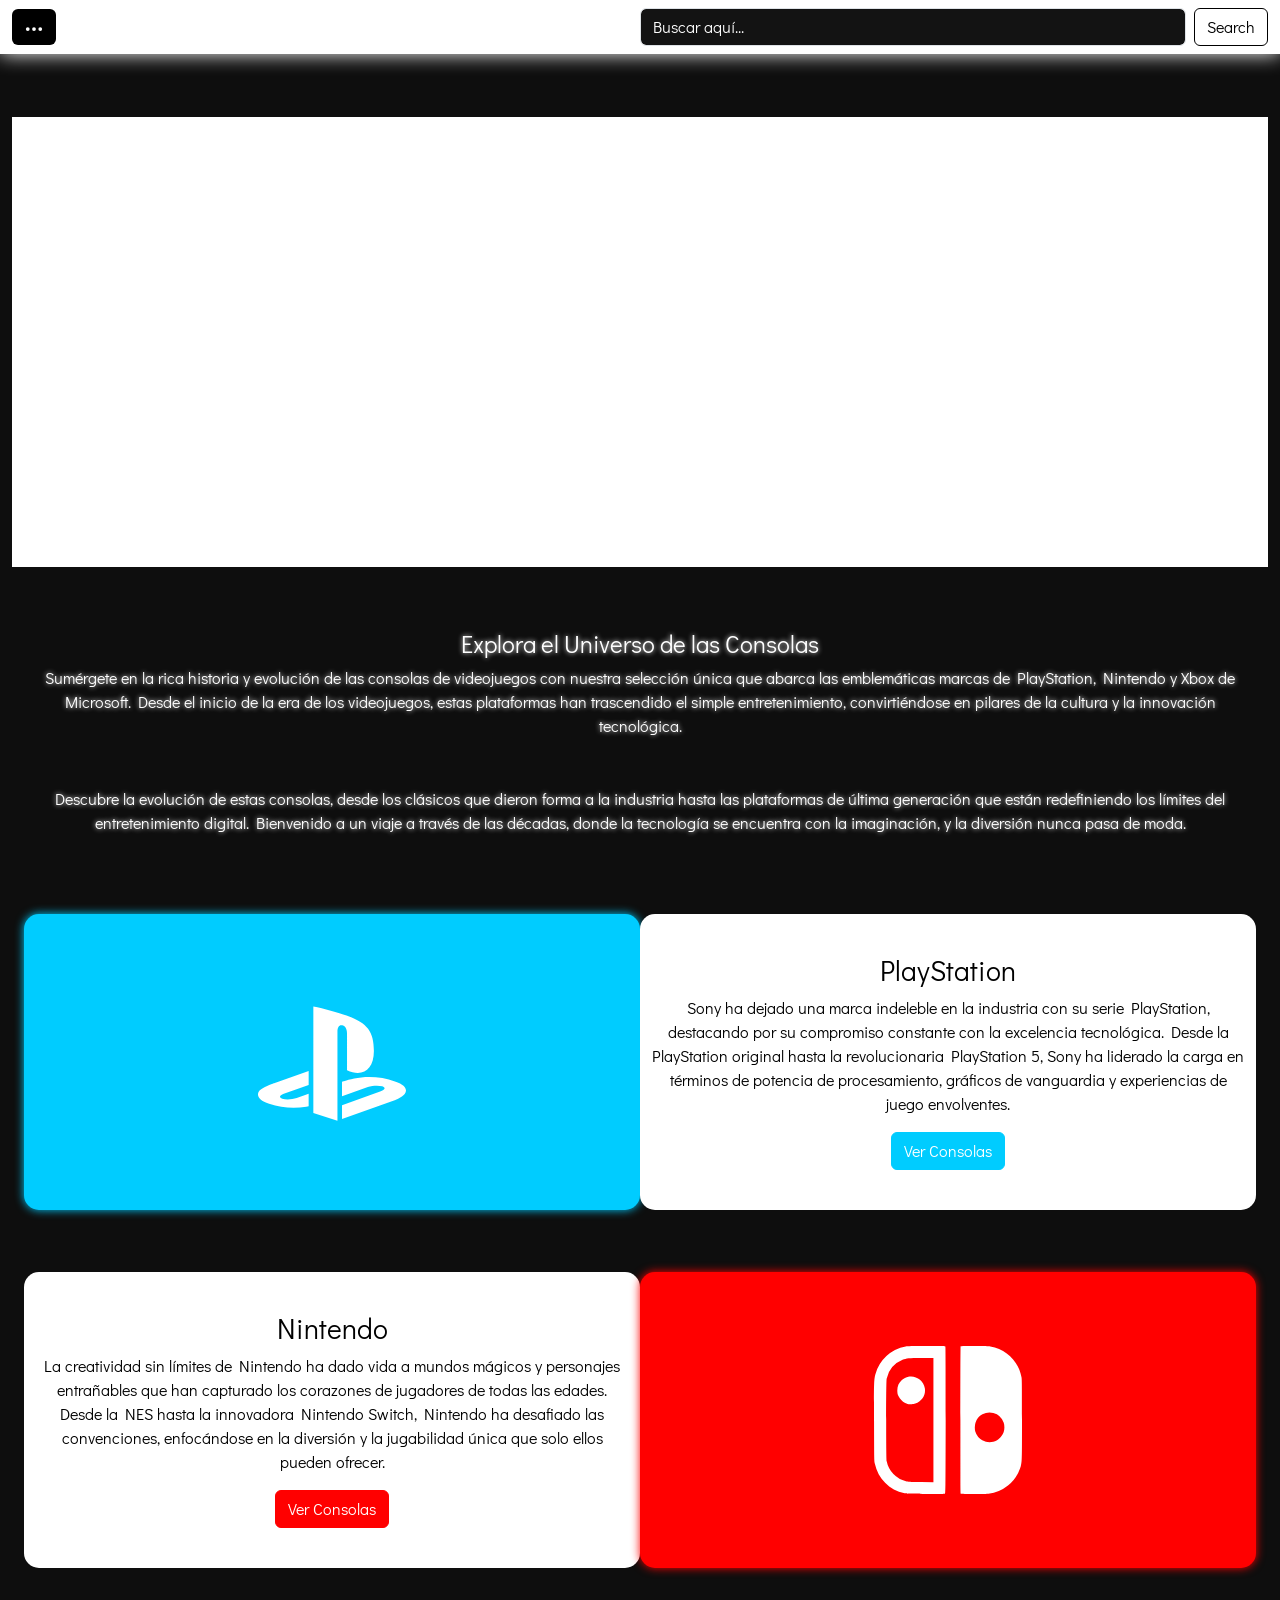
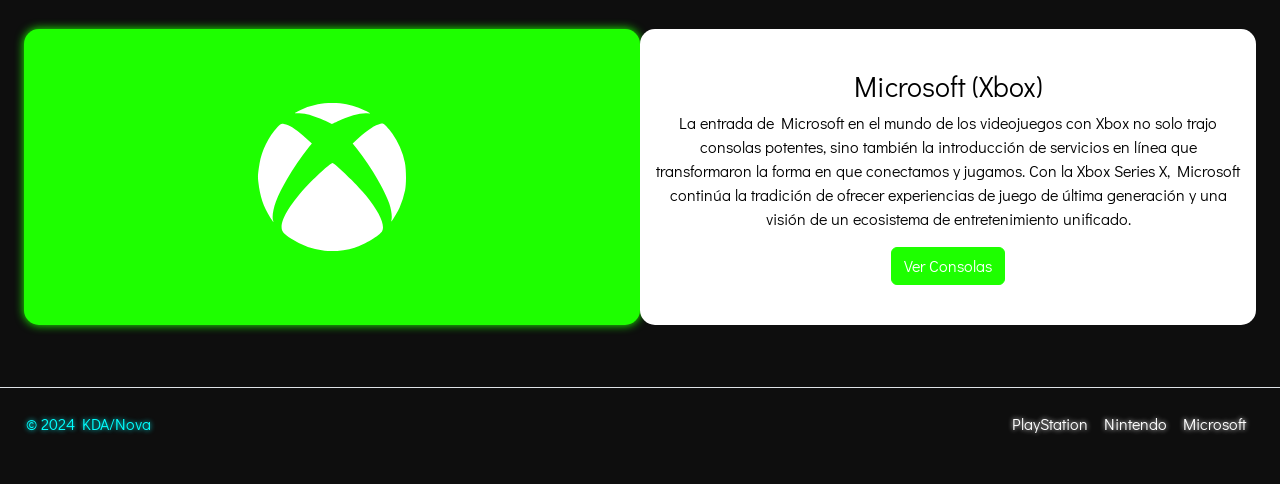
==== commit 9a99b555: "jhjs" ====
--- a/index.html
+++ b/index.html
@@ -80,7 +80,7 @@
                         </a>
                     </li>
                     <li class="menuNavOpenUlLi">
-                        <a href="#" class="nav-link menuNavOpenUlLiLink playLink">
+                        <a href="index/playStation.html" class="nav-link menuNavOpenUlLiLink playLink">
                             <svg xmlns="http://www.w3.org/2000/svg" width="25" height="25" fill="currentColor"
                                 class="bi bi-playstation" viewBox="0 0 16 16">
                                 <path
@@ -196,7 +196,7 @@
                         compromiso constante con la excelencia tecnológica. Desde la PlayStation original hasta la
                         revolucionaria PlayStation 5, Sony ha liderado la carga en términos de potencia de
                         procesamiento, gráficos de vanguardia y experiencias de juego envolventes.</p>
-                    <button type="button" class="btn mainIndexCatalogoContendorTextsBtn btnPlay"><a href="" class="mainIndexCatalogoContendorTextsBtnLink">Ver Consolas</a></button>
+                    <button type="button" class="btn mainIndexCatalogoContendorTextsBtn btnPlay"><a href="index/playStation.html" class="mainIndexCatalogoContendorTextsBtnLink">Ver Consolas</a></button>
                 </div>
             </div>
 
--- a/css/estilo.css
+++ b/css/estilo.css
@@ -221,6 +221,7 @@
 }
 .mainIndex .mainIndexCatalogoContendor .mainIndexCatalogoContendorTexts .mainIndexCatalogoContendorTextsTitle, .mainIndex .mainIndexCatalogoContendor .mainIndexCatalogoContendorTexts .mainIndexCatalogoContendorTextsText {
   color: black;
+  text-align: center;
 }
 .mainIndex .mainIndexCatalogoContendor .mainIndexCatalogoContendorTexts .mainIndexCatalogoContendorTextsBtn {
   background-color: black;
